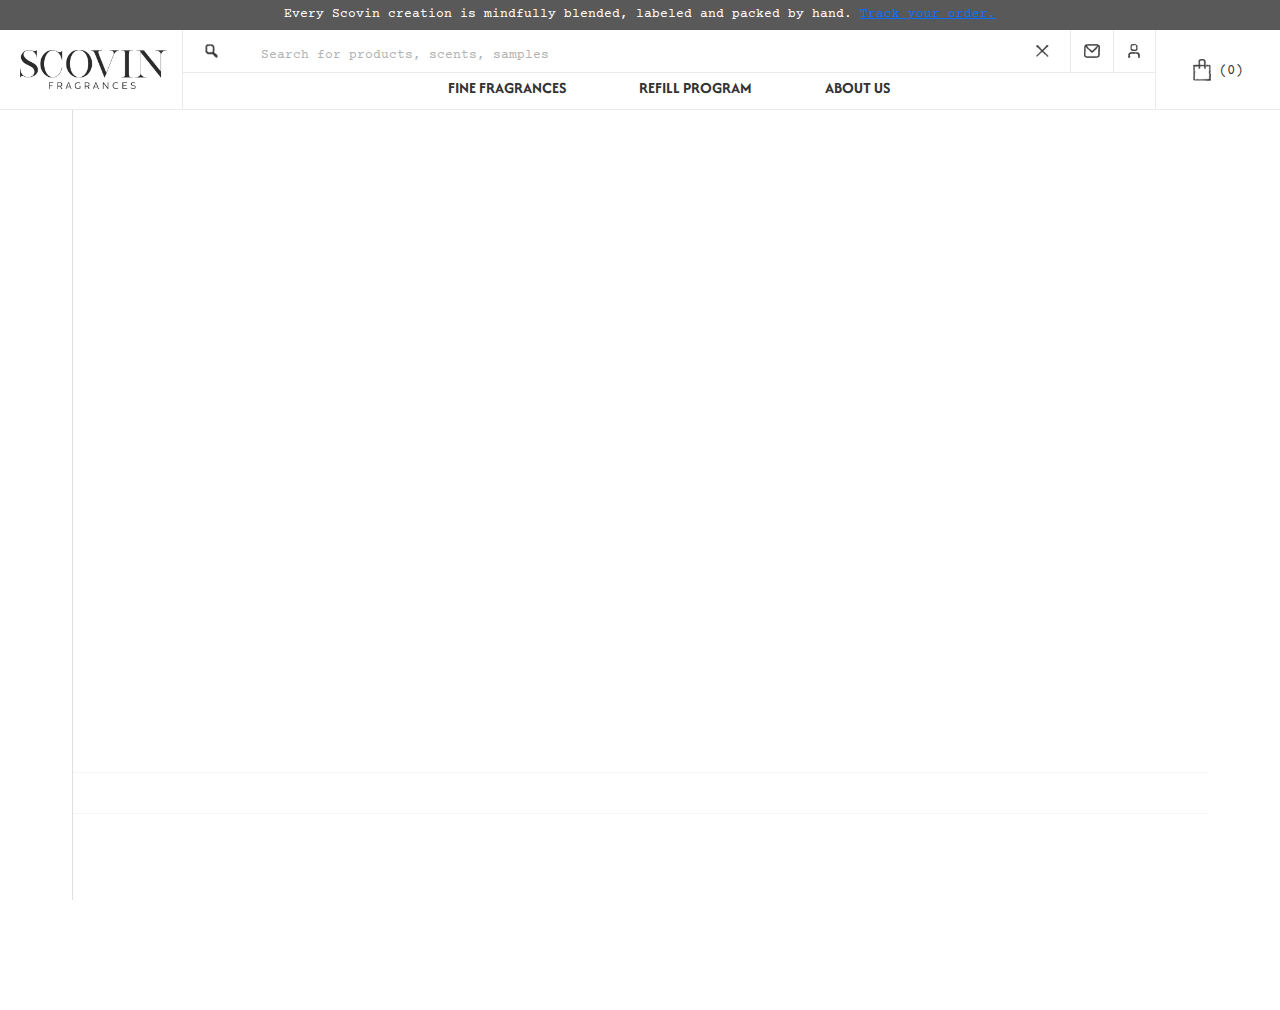
==== index.html @ 6046896e "update css" ====
<!DOCTYPE html>
<html lang="en">

<head>
    <meta charset="UTF-8">
    <meta name="viewport" content="width=device-width, initial-scale=1.0">
    <title>SCOVIN Fragrances | Independent Local Fragrance Brand</title>

    <!-- STYLESHEETS -->
    <link rel="stylesheet" href="style.css">

    <!-- FONTS CDN -->
    <link rel="preconnect" href="https://fonts.googleapis.com">
    <link rel="preconnect" href="https://fonts.gstatic.com" crossorigin>
    <link href="https://fonts.googleapis.com/css2?family=Courier+Prime:ital,wght@0,400;0,700;1,400;1,700&display=swap"
        rel="stylesheet">

    <!-- BOOTSTRAP -->
    <link rel="stylesheet" href="https://cdn.jsdelivr.net/npm/bootstrap@5.3.3/dist/css/bootstrap.min.css"
        integrity="sha384-QWTKZyjpPEjISv5WaRU9OFeRpok6YctnYmDr5pNlyT2bRjXh0JMhjY6hW+ALEwIH" crossorigin="anonymous">

    <!-- OWL CAROUSEL -->
    <link rel="stylesheet" href="https://cdnjs.cloudflare.com/ajax/libs/owl-carousel/1.3.3/owl.carousel.min.css">
    <link rel="stylesheet" href="https://cdnjs.cloudflare.com/ajax/libs/owl-carousel/1.3.3/owl.theme.min.css">


</head>

<body>

    <!-- NOTIFICATIONS -->
    <section id="notifications">
        <div class="notif-track">
            <div class="notif-slide">
                Every Scovin creation is mindfully blended, labeled and packed by hand. <a href="#">Track your
                    order.</a></div>
        </div>
    </section>

    <!-- HEADER -->
    <header id="header">
        <div class="header-wrap">
            <div class="header-left">
                <a href="#" class="btn-menu"></a>
                <button type="button" class="nav-search-btn-mobile">
                    <i class="ico-search-dark"></i>
                </button>
                <a href="#">
                    <div class="logo">
                    </div>
                </a>
            </div>
            <div class="header-inner">
                <div class="header-actions clear">
                    <!-- SEARCH BAR -->
                    <div class="nav-search">
                        <form action="#" method="get" id="nav-search" class="">
                            <label for="q" class="hidden">Search</label>
                            <button type="button" class="nav-search-btn">
                                <i class="ico-search-dark"></i>
                            </button>
                            <input type="text" name="term" id="term" placeholder="Search for products, scents, samples"
                                class="nav-search-field">
                            <button role="button" class="search-clear-btn">
                                <i class="ico-close"></i>
                            </button>
                        </form>
                    </div>
                    <!-- NEWSLETTER -->
                    <div class="newsletter-signup">
                        <a href="#">
                            <i class="ico-envelope"></i>
                        </a>
                    </div>
                    <!-- LOGIN ICON -->
                    <div class="login-link-icon">
                        <a href="#">
                            <i class="ico-account"></i>
                        </a>
                    </div>
                </div>
                <!-- NAVBAR -->
                <nav class="nav-bar">
                    <ul class="clear">
                        <li class="toggle has-dropdown">
                            <a href="#" class="navigation-btn">
                                FINE FRAGRANCES
                            </a>
                            <div class="nav-expand-section">
                                <div class="nav-expand-column nav-images-column">
                                    <div class="nav-expand-image" style="">
                                        <a href="#">
                                            <img loading="lazy" alt="fine fragrances" height="1500" width="1500"
                                                src="https://lelabo.ips.photos/lelabo-java/images/categories/10_ONE_SIZE_IMAGE_01_7359_-1967519544.jpeg">
                                            <div class="nav-expand-image-overlay">FINE FRAGRANCES</div>
                                        </a>
                                    </div>
                                </div>
                                <div class="nav-expand-column">
                                    <div class="nav-expand-subnav">
                                        <div class="nav-subnav-heading">
                                            <a href="#" class="nav-subnav-headlink gatracking navigation-btn"
                                                data-label="Classic Collection" data-category="Navigation - Desktop"
                                                data-first-level="FINE FRAGRANCES">
                                                The Genesis Collection
                                            </a>
                                        </div>
                                        <div class="nav-subnav-row">
                                            <ul>
                                                <li class="tab-button country-toggle">
                                                    <a href="/lavande-31.html" class="gatracking navigation-btn"
                                                        data-label="LAVANDE 31" data-category="Navigation - Desktop"
                                                        data-first-level="FINE FRAGRANCES"
                                                        data-2nd-level="Classic Collection">
                                                        TWILIGHT NECTAR
                                                    </a>
                                                </li>
                                                <li class="tab-button country-toggle">
                                                    <a href="/th-matcha-26.html" class="gatracking navigation-btn"
                                                        data-label="THÉ MATCHA 26" data-category="Navigation - Desktop"
                                                        data-first-level="FINE FRAGRANCES"
                                                        data-2nd-level="Classic Collection">
                                                        NOCTURNE
                                                    </a>
                                                </li>
                                                <li class="tab-button country-toggle">
                                                    <a href="/santal-33.html" class="gatracking navigation-btn"
                                                        data-label="SANTAL 33" data-category="Navigation - Desktop"
                                                        data-first-level="FINE FRAGRANCES"
                                                        data-2nd-level="Classic Collection">
                                                        AQUA LUME
                                                    </a>
                                                </li>
                                                <li class="tab-button country-toggle">
                                                    <a href="/another-13.html" class="gatracking navigation-btn"
                                                        data-label="ANOTHER 13" data-category="Navigation - Desktop"
                                                        data-first-level="FINE FRAGRANCES"
                                                        data-2nd-level="Classic Collection">
                                                        SUPERNOVA
                                                    </a>
                                                </li>
                                                <li class="tab-button country-toggle">
                                                    <a href="/th-noir-29.html" class="gatracking navigation-btn"
                                                        data-label="THÉ NOIR 29" data-category="Navigation - Desktop"
                                                        data-first-level="FINE FRAGRANCES"
                                                        data-2nd-level="Classic Collection">
                                                        ADAM VALENTINE
                                                    </a>
                                                </li>
                                                <li class="tab-button country-toggle">
                                                    <a href="/rose-31.html" class="gatracking navigation-btn"
                                                        data-label="ROSE 31" data-category="Navigation - Desktop"
                                                        data-first-level="FINE FRAGRANCES"
                                                        data-2nd-level="Classic Collection">
                                                        ROSE 31
                                                    </a>
                                                </li>

                                            </ul>
                                        </div>
                                    </div>
                                </div>
                                <div class="nav-expand-column">
                                    <div class="nav-expand-subnav">
                                        <div class="nav-subnav-heading">
                                            <a href="#" class="nav-subnav-headlink gatracking navigation-btn"
                                                data-label="Classic Collection" data-category="Navigation - Desktop"
                                                data-first-level="FINE FRAGRANCES">
                                                By Moments
                                            </a>
                                        </div>
                                        <div class="nav-subnav-row">
                                            <ul>
                                                <li class="tab-button country-toggle">
                                                    <a href="/lavande-31.html" class="gatracking navigation-btn"
                                                        data-label="LAVANDE 31" data-category="Navigation - Desktop"
                                                        data-first-level="FINE FRAGRANCES"
                                                        data-2nd-level="Classic Collection">
                                                        EVERYDAY
                                                    </a>
                                                </li>
                                                <li class="tab-button country-toggle">
                                                    <a href="/th-matcha-26.html" class="gatracking navigation-btn"
                                                        data-label="THÉ MATCHA 26" data-category="Navigation - Desktop"
                                                        data-first-level="FINE FRAGRANCES"
                                                        data-2nd-level="Classic Collection">
                                                        ROMANCE
                                                    </a>
                                                </li>
                                                <li class="tab-button country-toggle">
                                                    <a href="/santal-33.html" class="gatracking navigation-btn"
                                                        data-label="SANTAL 33" data-category="Navigation - Desktop"
                                                        data-first-level="FINE FRAGRANCES"
                                                        data-2nd-level="Classic Collection">
                                                        MILESTONES
                                                    </a>
                                                </li>
                                                <li class="tab-button country-toggle">
                                                    <a href="/another-13.html" class="gatracking navigation-btn"
                                                        data-label="ANOTHER 13" data-category="Navigation - Desktop"
                                                        data-first-level="FINE FRAGRANCES"
                                                        data-2nd-level="Classic Collection">
                                                        ADVENTURE
                                                    </a>
                                                </li>
                                                <li class="tab-button country-toggle">
                                                    <a href="/th-noir-29.html" class="gatracking navigation-btn"
                                                        data-label="THÉ NOIR 29" data-category="Navigation - Desktop"
                                                        data-first-level="FINE FRAGRANCES"
                                                        data-2nd-level="Classic Collection">
                                                        EVENING
                                                    </a>
                                                </li>
                                            </ul>
                                            <ul>
                                                <li class="tab-button country-toggle">
                                                    <a href="/rose-31.html" class="gatracking navigation-btn"
                                                        data-label="ROSE 31" data-category="Navigation - Desktop"
                                                        data-first-level="FINE FRAGRANCES"
                                                        data-2nd-level="Classic Collection">
                                                        SEASONS
                                                    </a>
                                                </li>
                                                <li class="tab-button country-toggle">
                                                    <a href="/bergamote-22.html" class="gatracking navigation-btn"
                                                        data-label="BERGAMOTE 22" data-category="Navigation - Desktop"
                                                        data-first-level="FINE FRAGRANCES"
                                                        data-2nd-level="Classic Collection">
                                                        CARE
                                                    </a>
                                                </li>
                                                <li class="tab-button country-toggle">
                                                    <a href="/baie-19.html" class="gatracking navigation-btn"
                                                        data-label="BAIE 19" data-category="Navigation - Desktop"
                                                        data-first-level="FINE FRAGRANCES"
                                                        data-2nd-level="Classic Collection">
                                                        MEMORIES
                                                    </a>
                                                </li>
                                                <li class="tab-button country-toggle">
                                                    <a href="/lys-41.html" class="gatracking navigation-btn"
                                                        data-label="LYS 41" data-category="Navigation - Desktop"
                                                        data-first-level="FINE FRAGRANCES"
                                                        data-2nd-level="Classic Collection">
                                                        DOMINANT
                                                    </a>
                                                </li>
                                                <li class="tab-button country-toggle">
                                                    <a href="/lys-41.html" class="gatracking navigation-btn"
                                                        data-label="ACTIVE" data-category="Navigation - Desktop"
                                                        data-first-level="FINE FRAGRANCES" data-2nd-level="By Moments">
                                                        ACTIVE
                                                    </a>
                                                </li>
                                            </ul>
                                        </div>
                                    </div>
                                </div>
                            </div>
                        </li>
                        <li class="toggle has-dropdown">
                            <a href="#" class="navigation-btn">
                                REFILL PROGRAM
                            </a>
                        </li>
                        <li class="toggle has-dropdown">
                            <a href="#" class="navigation-btn">
                                ABOUT US
                            </a>
                        </li>
                    </ul>
                </nav>
            </div>
            <div class="header-right">
                <!-- SHOPPING BAG -->
                <a href="#" class="shopping-bag">
                    <span class="shopping-bag-inner">
                        <i class="ico-bag"></i>
                        <span class="shopping-bag-count">(0)</span>
                    </span>
                </a>
            </div>

        </div>

    </header>

    <!-- MAIN BODY -->
    <main>

        <!-- CAROUSEL SLIDER -->
        <div class="carousel-wrapper">
            <div class="carousel-container">
                <div class="carousel-inner-wrapper">
                    <div id="background-media-container">
                        <video id="background-video" autoplay muted loop></video>
                        <img id="background-image" alt="Background Image" style="display: none;">
                    </div>
                    <div id="owl-demo" class="owl-carousel owl-theme">
                        <!-- Empty Panels -->
                        <div class="item menu-panel" data-type="video" data-file="./images/slider/bg1.mp4">
                            <div class="panel-content">
                                <h2 class="panel-heading">FINE FRAGRANCES</h2>
                                <p class="panel-description">prepared in our labs, discovered on your skin, where you are...
                                </p>
                                <div class="actions">
                                    <a href="#" class="panel-cta">View more</a>
                                </div>
                            </div>
                        </div>
                        <div class="item menu-panel" data-type="image" data-file="./images/slider/bg2.jpg">
                            <div class="panel-content">
                                <h2 class="panel-heading">Panel 2</h2>
                                <p class="panel-description">Introducing our new creation...</p>
                                <div class="actions">
                                    <a href="#" class="panel-cta">View more</a>
                                </div>
                            </div>
                        </div>
                        <div class="item menu-panel" data-type="video" data-file="./images/slider/bg4.mp4">
                            <div class="panel-content">
                                <h2 class="panel-heading">Panel 3</h2>
                                <p class="panel-description">modern textures with a retro feel</p>
                                <div class="actions">
                                    <a href="#" class="panel-cta">View more</a>
                                </div>
                            </div>
                        </div>
                        <div class="item menu-panel" data-type="image" data-file="./images/slider/bg3.jpg">
                            <div class="panel-content">
                                <h2 class="panel-heading">Panel 4</h2>
                                <p class="panel-description">gifts for everyone...</p>
                                <div class="actions">
                                    <a href="#" class="panel-cta">View more</a>
                                </div>
                            </div>
                        </div>
    
                    </div>
                </div>
                
            </div>
        </div>

        <script src="https://code.jquery.com/jquery-3.6.0.min.js"></script>
        <script src="https://cdnjs.cloudflare.com/ajax/libs/owl-carousel/1.3.3/owl.carousel.min.js"></script>

        </div>


    </main>






    <!-- SCRIPTS -->
    <script src="script.js"></script>

</body>

</html>
---- style.css ----
/* ------------------------------------------------------------ *\
	FONTS
\* ------------------------------------------------------------ */
@import url('https://fonts.googleapis.com/css2?family=Bebas+Neue&family=Roboto:ital,wght@0,100;0,300;0,400;0,500;0,700;0,900;1,100;1,300;1,400;1,500;1,700;1,900&display=swap');

/* Regular */
@font-face {
    font-family: 'AfacadFlux';
    src: url('./fonts/AfacadFlux-Regular.ttf') format('truetype');
    font-weight: 400;
    /* Normal weight */
    font-style: normal;
}

/* Light */
@font-face {
    font-family: 'AfacadFlux';
    src: url('./fonts/AfacadFlux-Light.ttf') format('truetype');
    font-weight: 300;
    /* Light weight */
    font-style: normal;
}

/* Extra Light */
@font-face {
    font-family: 'AfacadFlux';
    src: url('./fonts/AfacadFlux-ExtraLight.ttf') format('truetype');
    font-weight: 200;
    /* Extra Light weight */
    font-style: normal;
}

/* Thin */
@font-face {
    font-family: 'AfacadFlux';
    src: url('./fonts/AfacadFlux-Thin.ttf') format('truetype');
    font-weight: 100;
    /* Thin weight */
    font-style: normal;
}

/* Medium */
@font-face {
    font-family: 'AfacadFlux';
    src: url('./fonts/AfacadFlux-Medium.ttf') format('truetype');
    font-weight: 500;
    /* Medium weight */
    font-style: normal;
}

/* SemiBold */
@font-face {
    font-family: 'AfacadFlux';
    src: url('./fonts/AfacadFlux-SemiBold.ttf') format('truetype');
    font-weight: 600;
    /* SemiBold weight */
    font-style: normal;
}

/* Bold */
@font-face {
    font-family: 'AfacadFlux';
    src: url('./fonts/AfacadFlux-Bold.ttf') format('truetype');
    font-weight: 700;
    /* Bold weight */
    font-style: normal;
}

/* ExtraBold */
@font-face {
    font-family: 'AfacadFlux';
    src: url('./fonts/AfacadFlux-ExtraBold.ttf') format('truetype');
    font-weight: 800;
    /* Extra Bold weight */
    font-style: normal;
}

/* Black */
@font-face {
    font-family: 'AfacadFlux';
    src: url('./fonts/AfacadFlux-Black.ttf') format('truetype');
    font-weight: 900;
    /* Black weight */
    font-style: normal;
}




/* ------------------------------------------------------------ *\
	GLOBAL CSS
\* ------------------------------------------------------------ */
* {
    padding: 0;
    margin: 0;
    outline: 0;
    box-sizing: border-box;
}

a {
    color: #FFF;
}

body {
    margin: 0;
    font-size: 12px;
    position: relative;
}

body,
html {
    margin: 0;
    padding: 0;
    width: 100%;
    height: 100%;
    overflow: hidden;
}

.hidden {
    display: none !important;
}

.visible {
    opacity: 1;
}

.display-flex {
    display: flex !important;
}





/* ------------------------------------------------------------ *\
	NOTIFICATIONS
\* ------------------------------------------------------------ */
#notifications {
    font-family: 'Courier Prime';
    font-size: 13px;
    color: #FFF;
    background-color: #595959;
    opacity: 1;
    height: 30px;
    width: 100%;
    display: flex;
    justify-content: center;
    align-items: center;
}





/* ------------------------------------------------------------ *\
	HEADER
\* ------------------------------------------------------------ */
#header {
    border-bottom: 1px solid #ebebeb;
    height: 80px;
    position: relative;
}

.header-inner,
.nav-search {
    position: relative;
    float: left;
}

.header-right {
    position: relative;
    float: right;
}

.header-left {
    position: relative;
}

.header-inner {
    width: calc(100% - 307px);
    height: 80px;
    border-left: 1px solid #ebebeb;
}

.header-actions {
    display: inline-flex;
    height: auto;
    width: 100%;
    border-bottom: 1px solid #ebebeb;
}

.header-actions .newsletter-signup a,
.header-actions .login-link-icon a {
    display: flex;
    justify-content: center;
    align-items: center;
    column-gap: 13px;
    min-width: 42px;
    height: 100%;
    padding: 0 13px;
    border-left: 1px solid #ebebeb;
}

#header .shopping-bag {
    float: right;
    display: flex;
    justify-content: center;
    align-items: center;
    width: 125px;
    height: 80px;
    border-left: 1px solid #ebebeb;
}





/* ------------------------------------------------------------ *\
	LOGO
\* ------------------------------------------------------------ */
.logo {
    background: url("./images/scovin-logo-black.png") 0 0 / contain no-repeat;
    float: left;
    width: 147px;
    height: 43px;
    margin: 20px 15px 0 20px;
}





/* ------------------------------------------------------------ *\
	NAVBAR @ HEADER
\* ------------------------------------------------------------ */
.nav-search {
    position: relative;
    flex: 1 1 auto;
    height: 42px;
}

.nav-search .nav-search-btn {
    position: absolute;
    background: transparent;
    border: 0;
    left: 15px;
    top: 15px;
    width: 30px;
}

.nav-search .search-clear-btn {
    position: absolute;
    top: 5px;
    right: 0;
    height: 36px;
    border: 0;
    width: 30px;
    background: transparent;
}

.nav-search-field {
    padding: 15px 0px 0px 20px;
    border: 0;
    font-family: 'Courier Prime';
    transition: all .3s;
    font-size: 14px;
    width: 100%;
}

.nav-search-field::placeholder {
    color: #B2B2B2;
    font-weight: 300;
    font-size: 13px;
}

.nav-search-field:focus {
    outline: none;
    border-color: initial;
}


#header .shopping-bag-inner {
    display: flex;
    align-items: flex-end;
}

#header .shopping-bag-count {
    line-height: 1;
    padding-bottom: 3px;
}

#header .shopping-bag-count::before {
    content: '\00a0';
}

.shopping-bag {
    text-decoration: none;
    font-family: 'Courier Prime';
    font-size: 14px;
    color: #333;
}




/* ------------------------------------------------------------ *\
	ICONS @ HEADER
\* ------------------------------------------------------------ */
.ico-search-dark {
    background: url("./images/ico-search-dark.png") no-repeat center / contain;
    width: 13px;
    height: 14px;
    display: inline-block;
    vertical-align: middle;
    font-size: 0;
    border: 0;
}

.ico-close {
    background: url("./images/ico-close.png") no-repeat 0 0;
    width: 13px;
    height: 12px;
    display: inline-block;
    vertical-align: middle;
    font-size: 0;
    border: 0;
}

.ico-envelope {
    background: url("./images/ico-envelope.png") no-repeat 0 0;
    width: 16px;
    height: 14px;
    display: inline-block;
    vertical-align: middle;
    font-size: 0;
}

.ico-account {
    background: url("./images/ico-account.png") no-repeat 0 0;
    width: 14px;
    height: 14px;
    display: inline-block;
    vertical-align: middle;
    font-size: 0;
}

.ico-bag {
    background: url("./images/ico-bag.png") no-repeat 0 0;
    width: 18px;
    height: 22px;
    display: inline-block;
    vertical-align: middle;
    font-size: 0;
}







/* ------------------------------------------------------------ *\
	NAV-BAR
\* ------------------------------------------------------------ */

.nav-bar {
    display: flex;
    justify-content: center;
    /* align-items: center; */
    height: 37px;
    font-weight: bold;
}

.nav-bar a {
    text-decoration: unset;
    color: #333;
}

.nav-bar ul {
    padding-left: 0;
    margin-bottom: 0;
    padding-top: 2.5px;
}

.nav-bar ul li {
    font-family: 'AfacadFlux';
    font-weight: 700;
    font-size: 16px;
    display: inline;
    margin: 0 35px;
}

.nav-bar>ul>li:hover>a,
.nav-bar a:hover {
    border-bottom-color: #333;
    text-decoration: none;
    padding-bottom: 1px;
    border-bottom: 2.5px solid #333;
}

.nav-search-btn-mobile {
    display: none;
}

.nav-bar .nav-expand-section {
    display: flex;
    background: #FFF;
    position: absolute;
    width: 100%;
    opacity: 0;
    visibility: hidden;
    transition: all .1s;
    top: 80px;
    left: -183px;
    flex-direction: row;
    justify-content: flex-start;
    z-index: 9999;
}

.nav-bar .nav-expand-column:not(.nav-images-column):not(:last-of-type) {
    border-right: 1px solid #EBEBEB;
}

.nav-bar .nav-images-column {
    margin-right: -30px;
}

.nav-bar .nav-expand-column {
    display: flex;
    flex: 0 1 auto;
    padding: 15px 25px;
}

.nav-bar .nav-expand-column>* {
    padding: 15px 25px;
}

.nav-bar .nav-subnav-row {
    display: flex;
    margin: 0 -25px;
}

.nav-bar .nav-subnav-row ul {
    padding: 0 25px;
}


.nav-bar ul ul li {
    margin-bottom: 8px;
}


.nav-bar ul ul:before {
    position: absolute;
    bottom: 100%;
    left: 0;
    right: 0;
    height: 34px;
    content: '';
}

.nav-bar .nav-expand-image img {
    display: block;
    max-width: 250px;
    max-height: 250px;
    margin: 0 auto;
}

.nav-bar .nav-expand-image-overlay {
    color: #fff;
    position: absolute;
    bottom: 0;
    left: 50%;
    transform: translateX(-50%);
    text-align: center;
    width: 100%;
    padding: 20px;
}

.nav-bar .nav-expand-image a {
    position: relative;
    border-bottom: none;
}

.nav-bar .nav-subnav-heading {
    color: #595959;
    font-family: Helvetica, sans-serif;
    font-size: 14px;
    margin-bottom: 1em;
}

.nav-subnav-row ul li {
    display: list-item;
    list-style: none outside none;
    flex: 0 1 auto;
    margin-left: 0;
    margin-right: 0;
}

.nav-subnav-heading>a {
    font-family: 'Segoe UI', Tahoma, Geneva, Verdana, sans-serif;
    font-weight: 400;
}

.nav-bar:not(.search-open)>ul>li:hover .nav-expand-section {
    opacity: 1;
    visibility: visible;
}


/* ------------------------------------------------------------ *\
	CAROUSEL
\* ------------------------------------------------------------ */



.item .panel-heading {
    font-family: 'AfacadFlux';
    font-size: 26px;
    font-weight: 700;
    color: #FFF;
    margin-bottom: 0;
    text-transform: uppercase;
    text-align: left;
}

.item .panel-heading {
    padding: 3px 6px 6px;
    border-top: 1px solid rgba(38, 38, 38, .15);
    border-bottom: 1px solid rgba(38, 38, 38, .15);
    transition: opacity .15s;
}

.item p {
    font-family: 'Courier Prime';
    font-size: 13px;
    font-weight: 400;
    text-align: left;
    margin-top: 0;

}

.item p {
    max-width: 212px;
    padding: 3px 6px;
    margin-bottom: 8px;
    transition: opacity .15s;
}


#owl-demo .actions {
    font-family: 'Segoe UI', Tahoma, Geneva, Verdana, sans-serif;
    font-size: 11px;
    font-weight: 400;
    text-align: left;
    padding: 3px 6px;
    opacity: 0;
    transition: all .3s;
    text-decoration: underline;
    transition: all 0.4s ease;
}

#owl-demo .actions a {
    font-size: 14px;
    font-weight: 400;
}

#owl-demo .wrapper {
    display: flex !important;
}



.carousel-container {
    position: relative;
    width: 100%;
    height: 100vh;
    overflow: hidden;
}

.carousel-inner-wrapper {
    width: 1136px;
    margin: auto;
}

#background-media-container {
    position: absolute;
    top: 0;
    left: 0;
    width: 100%;
    height: 100%;
    z-index: 0;
}

#background-video,
#background-image {
    position: absolute;
    top: 0;
    left: 0;
    width: 100%;
    height: 100%;
    object-fit: cover;
    transition: opacity 0.3s ease-in-out;
    /* Cross-fade effect */
    opacity: 1;
}

.background-overlay {
    position: absolute;
    top: 0;
    left: 0;
    width: 100%;
    height: 100%;
    background: white;
    opacity: 0;
    pointer-events: none;
    transition: opacity 0.3s ease;
    z-index: 1;
}

.owl-carousel .item {
    height: 100vh;
    display: flex;
    align-items: center;
    justify-content: center;
    font-size: 2rem;
    font-weight: bold;
    color: #fff;
    cursor: pointer;
    z-index: 2;
    border-left: 1px solid #26262626;
}

.menu-panel {
    position: relative;
    overflow: hidden;
    cursor: pointer;
}

/* Panel content container */
.panel-content {
    position: absolute;
    top: 73.5%;
    left: 0;
    width: 100%;
    text-align: center;
    transition: all 0.4s ease;
    opacity: 0.3;
    z-index: 1;
    padding: 10px;
    padding: 0 0 25px;
    /* transition: opacity .3s; */
}

/* Hover effect to move the text up */
.menu-panel:hover .panel-content {
    top: 68.5%;
    opacity: 1 !important;
}

/* Content styles */
.panel-heading {
    font-size: 1.5rem;
    margin: 0;
    color: white;
}

.panel-description {
    font-size: 1rem;
    margin: 5px 0;
    color: white;
    text-align: center;
    display: -webkit-box;
    -webkit-box-orient: vertical;
    overflow: hidden;
    -webkit-line-clamp: 3;
    /* Limit to 3 lines */
    line-height: 1.5;
    /* Adjust line height for proper spacing */
    max-height: calc(1.5em * 3);
    /* Ensure the height matches 3 lines of text */
}

.panel-cta {
    font-size: 1rem;
    text-decoration: underline;
    color: white;
    cursor: pointer;
}

.menu-panel.focused {
    transform: scale(1.1); /* Add zoom effect */
    opacity: 1; /* Make it more prominent */
    transition: transform 0.3s ease, opacity 0.3s ease;
}

/* Dim unfocused panels */
.owl-item:not(.center) .menu-panel {
    opacity: 0.6;
}

/* Adjust carousel spacing */
.owl-carousel .owl-item {
    text-align: center;
    margin: 5px;
}

.menu-panel {
    cursor: pointer;
}





/* ------------------------------------------------------------ *\
	MEDIA QUERIES
\* ------------------------------------------------------------ */
@media (min-width: 1023px) {
    .nav-search .nav-search-btn {
        right: auto;
        left: 5px;
        top: 0;
        height: 41px;
    }

    .nav-search .search-clear-btn {
        left: auto;
        right: 0;
        top: 0;
        height: 41px;
    }

    .nav-search-field {
        padding-left: 40px;
    }

}

@media (min-width: 1024px) {
    .header .nav-bar {
        display: flex;
        justify-content: center;
        align-items: center;
        position: static;
        top: initial;
        left: initial;
        margin-left: 0;
        width: calc(100% - 125px);
        height: 37px;
        transform: none;
    }

    .nav-bar ul ul {
        margin-top: 0px;
        margin-bottom: 0;
    }

    .nav-bar ul ul:before {
        height: 1px;
    }



}


@media (min-width: 1200px) {
    .nav-search {
        padding-left: 38px;
    }

    .nav-search .nav-search-btn {
        left: 13px;
    }

    .nav-search .search-clear-btn {
        right: 13px;
    }
}

@media (max-width: 1080px) {
    .nav-bar a {
        font-size: 13px;
    }
}



@media (max-width: 1024px) {
    .carousel-inner-wrapper {
        width: 100%;
    }

    .item .panel-heading,
    .item .panel-description,
    #owl-demo .actions {
        padding: 6px 18px 6px;
    }

    .panel-content {
        top: 70%;
    }

    .menu-panel:hover .panel-content {
        top: 63.5%;
        opacity: 1 !important;
    }
}


@media (max-width: 1023px) {

    .btn-menu {
        display: block;
        width: 81px;
        height: 79px;
        border-right: 1px solid #e5e5e5;
        background: url("./images/btn-menu.png") no-repeat center center;
        background-size: 21px 18px;
    }

    .nav-bar,
    .nav-search,
    .newsletter-signup {
        display: none;
    }

    .header-wrap {
        display: inline-flex;
    }

    .header-actions {
        justify-content: center;
    }

    .header-actions .login-link-icon a {
        display: flex;
        column-gap: 13px;
        min-width: 42px;
        height: 79px;
        padding: 0 13px;
        border-left: unset;
    }

    .header-left {
        display: inline-flex;
    }

    .header-inner,
    .header-right {
        float: unset;
    }

    .header-inner {
        width: 70px;
        height: 80px;
        border-left: 1px solid #ebebeb;
    }

    .logo {
        background-position: center;
    }


}

@media (max-width: 767px) {

    #notifications {
        font-size: 11px;
        height: 40px;
        text-align: center;
        padding: 0 15px;
    }

    .header-actions .login-link-icon a,
    .btn-menu,
    #header,
    .header-inner,
    #header .shopping-bag {
        height: 50px;
    }

    .header-actions {
        border-bottom: unset;
    }

    .logo {
        background-size: 120px;
        height: 50px;
        margin: 0 auto;
        margin-right: 10px;
    }

    .header-inner {
        display: none;
    }

    #header .shopping-bag {
        justify-content: end;
        align-items: center;
        width: 50px;
        border-left: unset;
    }

    #header .btn-menu {
        width: 50px;
        border-right: unset;
    }

    .nav-search-btn-mobile {
        display: block;
        border: 0;
        background: transparent !important;
    }

    .nav-search-btn-mobile .ico-search-dark {
        width: 15px;
        height: 15px;
    }




}


@media (max-width: 479px) {

    .item .actions {
        display: none;;
    }

    .panel-content, .panel-description {
        opacity: 1;
    }

    .menu-panel:hover .panel-content {
        top: 70%;
    }
}

@media (max-width: 430px) {

    #notifications {
        font-size: 10px;
    }

    .logo {
        margin-left: 8px;
        margin-right: unset;
    }
}
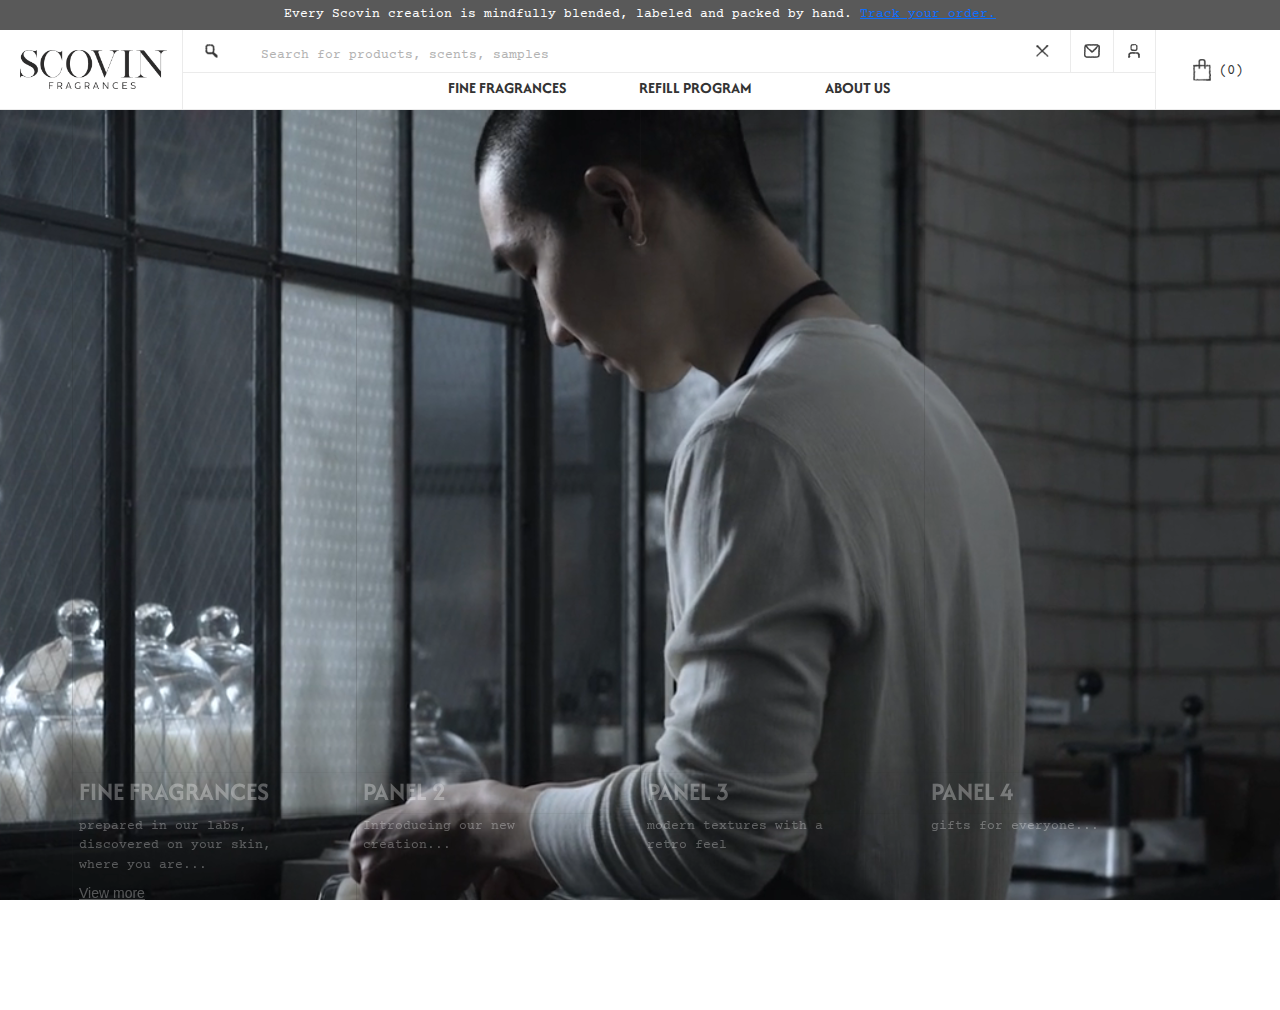
==== commit 35a68a7a: "update" ====
--- a/index.html
+++ b/index.html
@@ -20,8 +20,11 @@
         integrity="sha384-QWTKZyjpPEjISv5WaRU9OFeRpok6YctnYmDr5pNlyT2bRjXh0JMhjY6hW+ALEwIH" crossorigin="anonymous">
 
     <!-- OWL CAROUSEL -->
-    <link rel="stylesheet" href="https://cdnjs.cloudflare.com/ajax/libs/owl-carousel/1.3.3/owl.carousel.min.css">
-    <link rel="stylesheet" href="https://cdnjs.cloudflare.com/ajax/libs/owl-carousel/1.3.3/owl.theme.min.css">
+    <link rel="stylesheet" href="https://cdnjs.cloudflare.com/ajax/libs/OwlCarousel2/2.3.4/owl.carousel.min.js">
+    <link rel="stylesheet" href="https://cdnjs.cloudflare.com/ajax/libs/OwlCarousel2/2.3.4/assets/owl.carousel.min.css">
+    <link rel="stylesheet"
+        href="https://cdnjs.cloudflare.com/ajax/libs/OwlCarousel2/2.3.4/assets/owl.theme.default.min.css">
+
 
 
 </head>
@@ -288,62 +291,94 @@
     <!-- MAIN BODY -->
     <main>
 
-        <!-- CAROUSEL SLIDER -->
-        <div class="carousel-wrapper">
+        <!-- CAROUSEL DESTKOP SLIDER -->
+        <div id="carousel-desktop">
             <div class="carousel-container">
-                <div class="carousel-inner-wrapper">
-                    <div id="background-media-container">
-                        <video id="background-video" autoplay muted loop></video>
-                        <img id="background-image" alt="Background Image" style="display: none;">
-                    </div>
-                    <div id="owl-demo" class="owl-carousel owl-theme">
-                        <!-- Empty Panels -->
-                        <div class="item menu-panel" data-type="video" data-file="./images/slider/bg1.mp4">
-                            <div class="panel-content">
-                                <h2 class="panel-heading">FINE FRAGRANCES</h2>
-                                <p class="panel-description">prepared in our labs, discovered on your skin, where you are...
-                                </p>
-                                <div class="actions">
-                                    <a href="#" class="panel-cta">View more</a>
-                                </div>
-                            </div>
+                <div class="carousel-wrapper">
+                    <div class="carousel-inner-wrapper">
+                        <div id="background-media-container">
+                            <video id="background-video" autoplay muted loop></video>
+                            <img id="background-image" alt="Background Image" style="display: none;">
                         </div>
-                        <div class="item menu-panel" data-type="image" data-file="./images/slider/bg2.jpg">
-                            <div class="panel-content">
-                                <h2 class="panel-heading">Panel 2</h2>
-                                <p class="panel-description">Introducing our new creation...</p>
-                                <div class="actions">
-                                    <a href="#" class="panel-cta">View more</a>
-                                </div>
-                            </div>
+                        <div id="owl-demo" class="owl-carousel owl-theme">
+                            <!-- Empty Panels -->
+                            <div class="item menu-panel" data-type="video" data-file="./images/slider/bg1.mp4">
+                                <div class="panel-content">
+                                    <h2 class="panel-heading">FINE FRAGRANCES</h2>
+                                    <p class="panel-description">prepared in our labs, discovered on your skin, where
+                                        you
+                                        are...
+                                    </p>
+                                    <div class="actions">
+                                        <a href="#" class="panel-cta">View more</a>
+                                    </div>
+                                </div>
+                            </div>
+                            <div class="item menu-panel" data-type="image" data-file="./images/slider/bg2.jpg">
+                                <div class="panel-content">
+                                    <h2 class="panel-heading">Panel 2</h2>
+                                    <p class="panel-description">Introducing our new creation...</p>
+                                    <div class="actions">
+                                        <a href="#" class="panel-cta">View more</a>
+                                    </div>
+                                </div>
+                            </div>
+                            <div class="item menu-panel" data-type="video" data-file="./images/slider/bg4.mp4">
+                                <div class="panel-content">
+                                    <h2 class="panel-heading">Panel 3</h2>
+                                    <p class="panel-description">modern textures with a retro feel</p>
+                                    <div class="actions">
+                                        <a href="#" class="panel-cta">View more</a>
+                                    </div>
+                                </div>
+                            </div>
+                            <div class="item menu-panel" data-type="image" data-file="./images/slider/bg3.jpg">
+                                <div class="panel-content">
+                                    <h2 class="panel-heading">Panel 4</h2>
+                                    <p class="panel-description">gifts for everyone...</p>
+                                    <div class="actions">
+                                        <a href="#" class="panel-cta">View more</a>
+                                    </div>
+                                </div>
+                            </div>
+
                         </div>
-                        <div class="item menu-panel" data-type="video" data-file="./images/slider/bg4.mp4">
-                            <div class="panel-content">
-                                <h2 class="panel-heading">Panel 3</h2>
-                                <p class="panel-description">modern textures with a retro feel</p>
-                                <div class="actions">
-                                    <a href="#" class="panel-cta">View more</a>
-                                </div>
-                            </div>
-                        </div>
-                        <div class="item menu-panel" data-type="image" data-file="./images/slider/bg3.jpg">
-                            <div class="panel-content">
-                                <h2 class="panel-heading">Panel 4</h2>
-                                <p class="panel-description">gifts for everyone...</p>
-                                <div class="actions">
-                                    <a href="#" class="panel-cta">View more</a>
-                                </div>
-                            </div>
-                        </div>
-    
-                    </div>
+                    </div>
+
                 </div>
-                
             </div>
         </div>
 
-        <script src="https://code.jquery.com/jquery-3.6.0.min.js"></script>
-        <script src="https://cdnjs.cloudflare.com/ajax/libs/owl-carousel/1.3.3/owl.carousel.min.js"></script>
+
+        <!-- CAROUSEL MOBILE SLIDER -->
+        <!-- <div id="carousel-mobile">
+
+            <div id="owl-carousel-mobile" class="owl-carousel owl-theme">
+
+                <div class="item-video" data-merge="3"><a class="owl-video" href="https://vimeo.com/23924346"></a>
+                </div>
+                <div class="item-video" data-merge="1"><a class="owl-video"
+                        href="https://www.youtube.com/watch?v=JpxsRwnRwCQ"></a></div>
+                <div class="item-video" data-merge="2"><a class="owl-video"
+                        href="https://www.youtube.com/watch?v=FBu_jxT1PkA"></a></div>
+                <div class="item-video" data-merge="1"><a class="owl-video"
+                        href="https://www.youtube.com/watch?v=oy18DJwy5lI"></a></div>
+                <div class="item-video" data-merge="2"><a class="owl-video"
+                        href="https://www.youtube.com/watch?v=H3jLkJrhHKQ"></a></div>
+                <div class="item-video" data-merge="3"><a class="owl-video"
+                        href="https://www.youtube.com/watch?v=g3J4VxWIM6s"></a></div>
+                <div class="item-video" data-merge="1"><a class="owl-video"
+                        href="https://www.youtube.com/watch?v=0fhoIate4qI"></a></div>
+                <div class="item-video" data-merge="2"><a class="owl-video"
+                        href="https://www.youtube.com/watch?v=EF_kj2ojZaE"></a></div>
+
+            </div>
+
+
+        </div> -->
+
+        <script src="https://cdnjs.cloudflare.com/ajax/libs/jquery/3.7.1/jquery.min.js"></script>
+        <script src="https://cdnjs.cloudflare.com/ajax/libs/OwlCarousel2/2.3.4/owl.carousel.min.js"></script>
 
         </div>
 
--- a/style.css
+++ b/style.css
@@ -655,6 +655,10 @@
 /* Hover effect to move the text up */
 .menu-panel:hover .panel-content {
     top: 68.5%;
+    opacity: 1 !important;
+}
+
+.menu-panel:hover .panel-heading {
     opacity: 1 !important;
 }
 
@@ -689,24 +693,11 @@
 }
 
 .menu-panel.focused {
-    transform: scale(1.1); /* Add zoom effect */
-    opacity: 1; /* Make it more prominent */
+    transform: scale(1.1);
+    /* Add zoom effect */
+    opacity: 1;
+    /* Make it more prominent */
     transition: transform 0.3s ease, opacity 0.3s ease;
-}
-
-/* Dim unfocused panels */
-.owl-item:not(.center) .menu-panel {
-    opacity: 0.6;
-}
-
-/* Adjust carousel spacing */
-.owl-carousel .owl-item {
-    text-align: center;
-    margin: 5px;
-}
-
-.menu-panel {
-    cursor: pointer;
 }
 
 
@@ -806,10 +797,20 @@
         top: 63.5%;
         opacity: 1 !important;
     }
-}
-
-
-@media (max-width: 1023px) {
+/* 
+    #carousel-desktop {
+        display: none !important;
+    }
+
+    #carousel-mobile {
+        display: block !important;
+    } */
+
+   
+}
+
+
+@media (max-width: 1024px) {
 
     .btn-menu {
         display: block;
@@ -863,6 +864,9 @@
     }
 
 
+    
+
+
 }
 
 @media (max-width: 767px) {
@@ -929,15 +933,17 @@
 @media (max-width: 479px) {
 
     .item .actions {
-        display: none;;
-    }
-
-    .panel-content, .panel-description {
+        display: none;
+        ;
+    }
+
+    .panel-content,
+    .panel-description {
         opacity: 1;
     }
 
-    .menu-panel:hover .panel-content {
-        top: 70%;
+    .menu-panel .panel-content {
+        top: 75%;
     }
 }
 
@@ -951,4 +957,7 @@
         margin-left: 8px;
         margin-right: unset;
     }
+
+
+
 }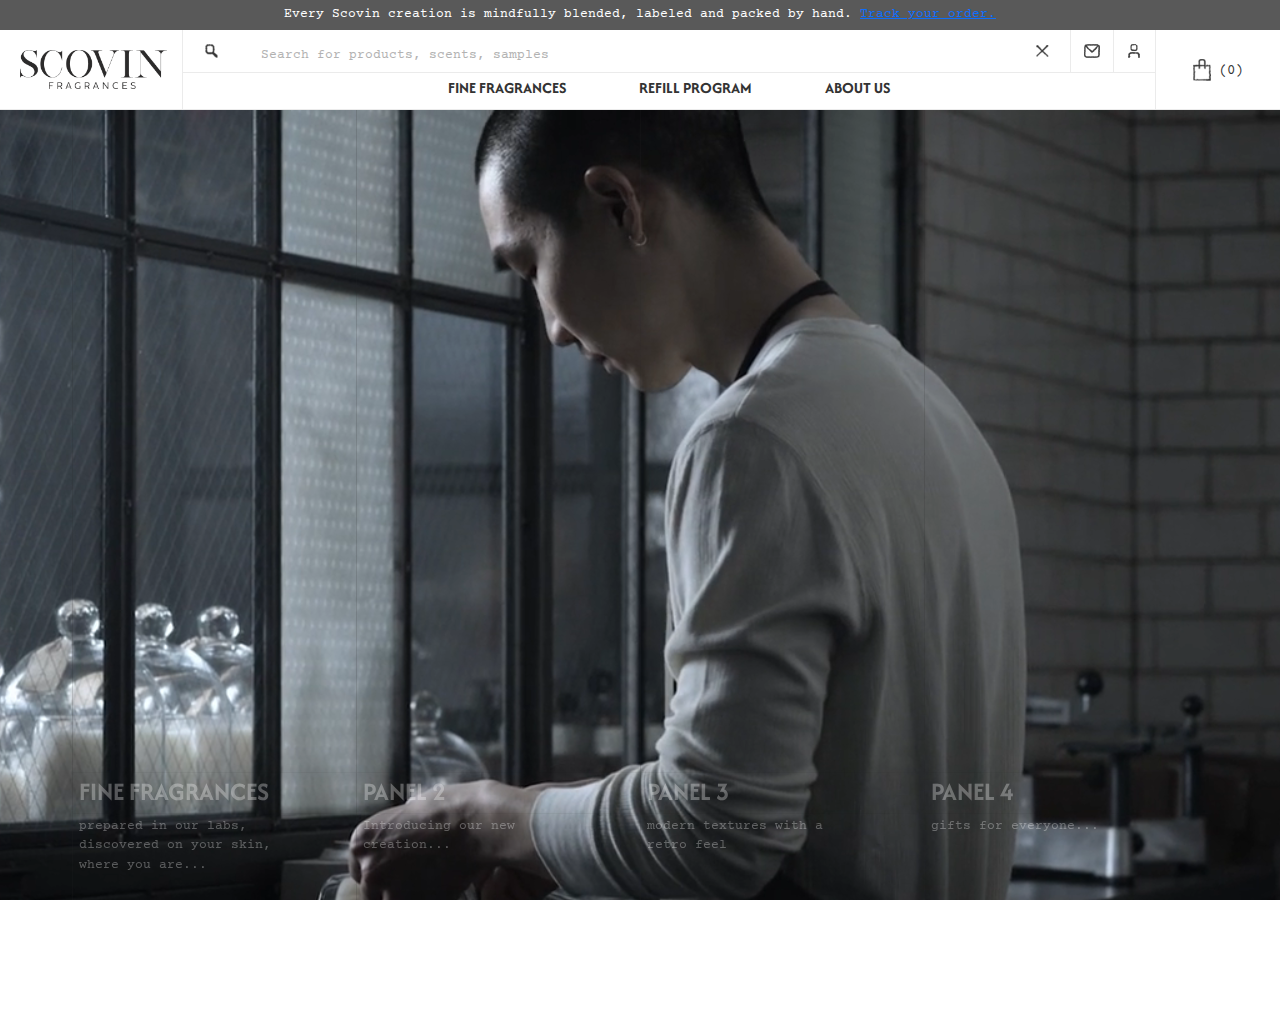
==== commit 5e83de6c: "up" ====
--- a/index.html
+++ b/index.html
@@ -20,10 +20,9 @@
         integrity="sha384-QWTKZyjpPEjISv5WaRU9OFeRpok6YctnYmDr5pNlyT2bRjXh0JMhjY6hW+ALEwIH" crossorigin="anonymous">
 
     <!-- OWL CAROUSEL -->
-    <link rel="stylesheet" href="https://cdnjs.cloudflare.com/ajax/libs/OwlCarousel2/2.3.4/owl.carousel.min.js">
-    <link rel="stylesheet" href="https://cdnjs.cloudflare.com/ajax/libs/OwlCarousel2/2.3.4/assets/owl.carousel.min.css">
-    <link rel="stylesheet"
-        href="https://cdnjs.cloudflare.com/ajax/libs/OwlCarousel2/2.3.4/assets/owl.theme.default.min.css">
+
+    <link href="https://cdn.jsdelivr.net/npm/owl.carousel@2.3.4/dist/assets/owl.carousel.min.css" rel="stylesheet">
+    <link rel="stylesheet" href="https://cdnjs.cloudflare.com/ajax/libs/OwlCarousel2/2.3.4/assets/owl.theme.default.min.css">
 
 
 
--- a/style.css
+++ b/style.css
@@ -930,20 +930,33 @@
 }
 
 
-@media (max-width: 479px) {
+@media (max-width: 480px) {
 
     .item .actions {
         display: none;
         ;
     }
 
-    .panel-content,
+    .panel-content {
+        opacity: .95;
+    }
+    
     .panel-description {
-        opacity: 1;
+        opacity: 0.8;
+    }
+
+
+    .menu-panel:hover .panel-content {
+        top: 75%;
     }
 
     .menu-panel .panel-content {
         top: 75%;
+    }
+
+    .owl-theme .owl-nav.disabled+.owl-dots {
+        position: absolute;
+        top: 0;
     }
 }
 
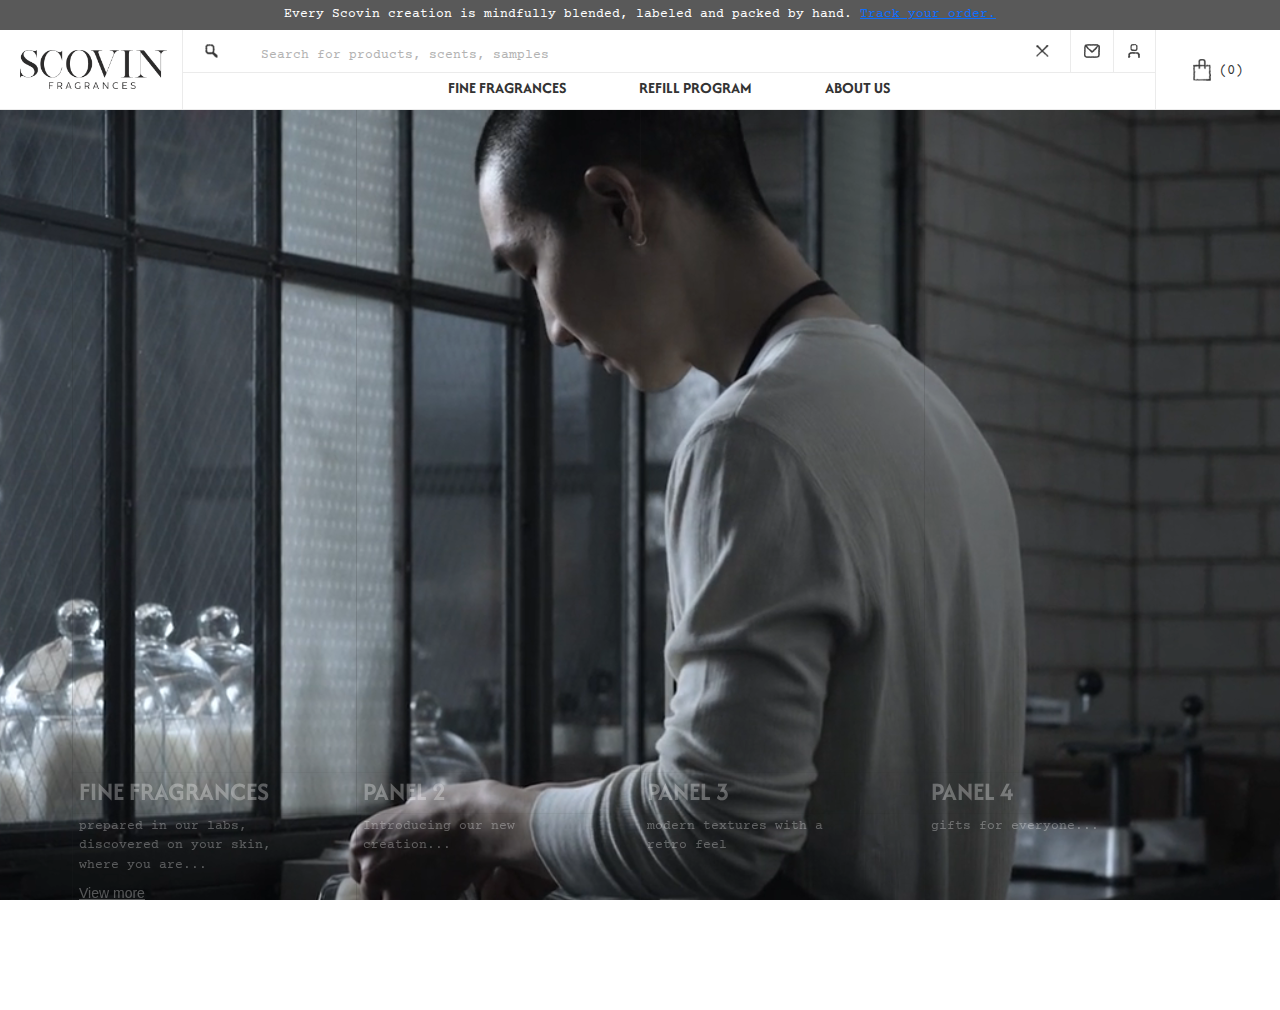
==== commit 0d4d1363: "fvx" ====
--- a/index.html
+++ b/index.html
@@ -22,7 +22,8 @@
     <!-- OWL CAROUSEL -->
 
     <link href="https://cdn.jsdelivr.net/npm/owl.carousel@2.3.4/dist/assets/owl.carousel.min.css" rel="stylesheet">
-    <link rel="stylesheet" href="https://cdnjs.cloudflare.com/ajax/libs/OwlCarousel2/2.3.4/assets/owl.theme.default.min.css">
+    <link rel="stylesheet"
+        href="https://cdnjs.cloudflare.com/ajax/libs/OwlCarousel2/2.3.4/assets/owl.theme.default.min.css">
 
 
 
@@ -304,15 +305,17 @@
                             <div class="item menu-panel" data-type="video" data-file="./images/slider/bg1.mp4">
                                 <div class="panel-content">
                                     <h2 class="panel-heading">FINE FRAGRANCES</h2>
-                                    <p class="panel-description">prepared in our labs, discovered on your skin, where
+                                    <p class="panel-description">prepared in our labs, discovered on your skin,
+                                        where
                                         you
                                         are...
                                     </p>
-                                    <div class="actions">
-                                        <a href="#" class="panel-cta">View more</a>
-                                    </div>
-                                </div>
-                            </div>
+                                                                            <div class="actions">
+                                            <a href="#" class="panel-cta">View more</a>
+                                        </div>
+                                    </div>
+                                </div>
+
                             <div class="item menu-panel" data-type="image" data-file="./images/slider/bg2.jpg">
                                 <div class="panel-content">
                                     <h2 class="panel-heading">Panel 2</h2>
--- a/style.css
+++ b/style.css
@@ -636,6 +636,8 @@
     overflow: hidden;
     cursor: pointer;
 }
+
+
 
 /* Panel content container */
 .panel-content {
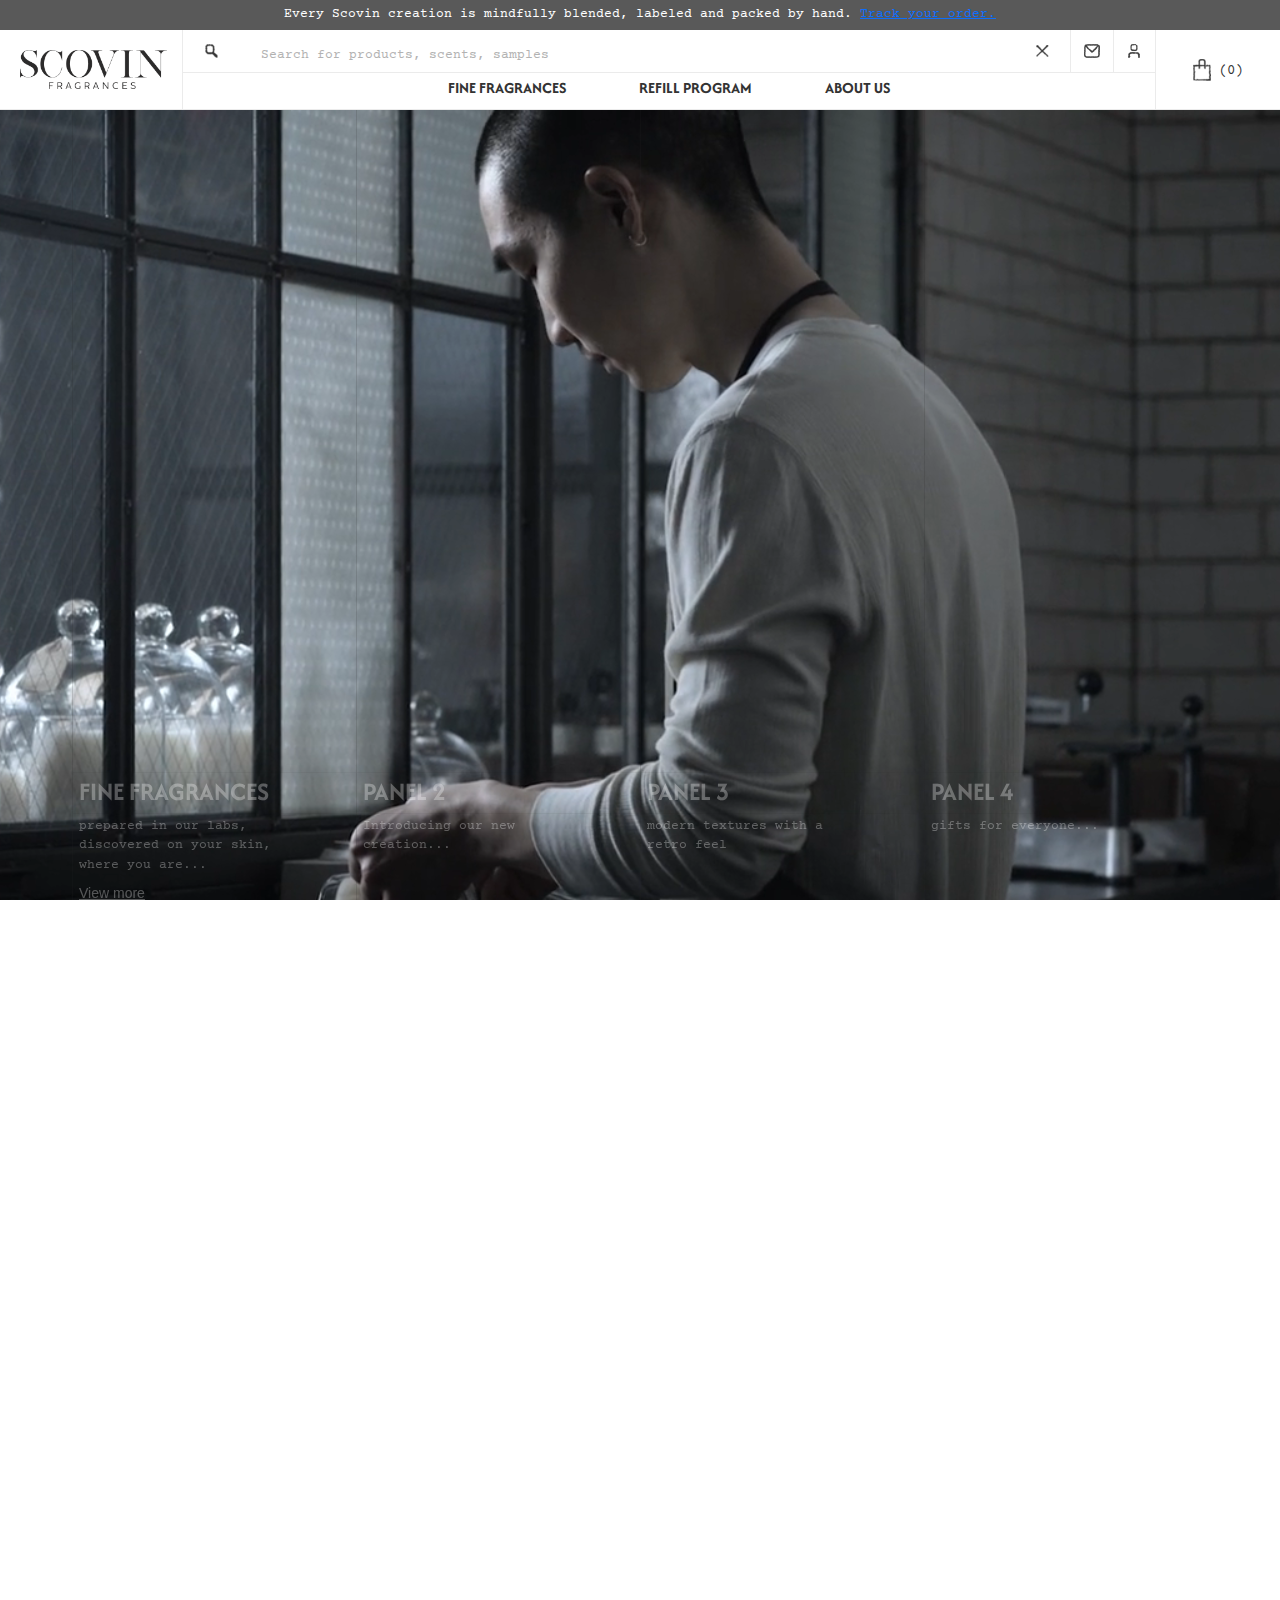
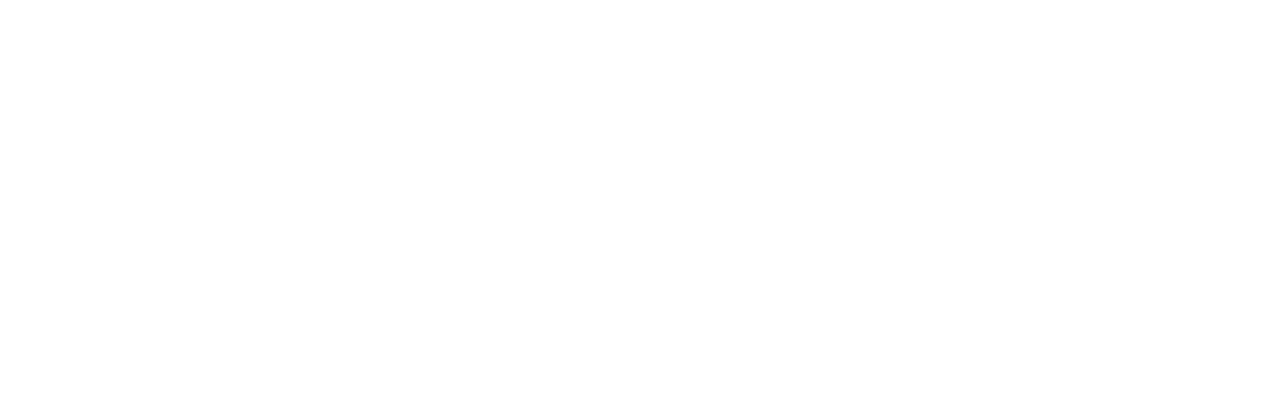
==== commit fbeb3ab1: "fixed carousel css mobile" ====
--- a/index.html
+++ b/index.html
@@ -291,6 +291,26 @@
     <!-- MAIN BODY -->
     <main>
 
+        <!-- <div id="carousel-desktop">
+
+
+
+
+        </div> -->
+
+
+
+
+
+
+
+
+
+
+
+
+
+
         <!-- CAROUSEL DESTKOP SLIDER -->
         <div id="carousel-desktop">
             <div class="carousel-container">
@@ -301,7 +321,7 @@
                             <img id="background-image" alt="Background Image" style="display: none;">
                         </div>
                         <div id="owl-demo" class="owl-carousel owl-theme">
-                            <!-- Empty Panels -->
+
                             <div class="item menu-panel" data-type="video" data-file="./images/slider/bg1.mp4">
                                 <div class="panel-content">
                                     <h2 class="panel-heading">FINE FRAGRANCES</h2>
@@ -310,11 +330,11 @@
                                         you
                                         are...
                                     </p>
-                                                                            <div class="actions">
-                                            <a href="#" class="panel-cta">View more</a>
-                                        </div>
-                                    </div>
-                                </div>
+                                    <div class="actions">
+                                        <a href="#" class="panel-cta">View more</a>
+                                    </div>
+                                </div>
+                            </div>
 
                             <div class="item menu-panel" data-type="image" data-file="./images/slider/bg2.jpg">
                                 <div class="panel-content">
@@ -351,33 +371,82 @@
             </div>
         </div>
 
-
         <!-- CAROUSEL MOBILE SLIDER -->
-        <!-- <div id="carousel-mobile">
-
-            <div id="owl-carousel-mobile" class="owl-carousel owl-theme">
-
-                <div class="item-video" data-merge="3"><a class="owl-video" href="https://vimeo.com/23924346"></a>
-                </div>
-                <div class="item-video" data-merge="1"><a class="owl-video"
-                        href="https://www.youtube.com/watch?v=JpxsRwnRwCQ"></a></div>
-                <div class="item-video" data-merge="2"><a class="owl-video"
-                        href="https://www.youtube.com/watch?v=FBu_jxT1PkA"></a></div>
-                <div class="item-video" data-merge="1"><a class="owl-video"
-                        href="https://www.youtube.com/watch?v=oy18DJwy5lI"></a></div>
-                <div class="item-video" data-merge="2"><a class="owl-video"
-                        href="https://www.youtube.com/watch?v=H3jLkJrhHKQ"></a></div>
-                <div class="item-video" data-merge="3"><a class="owl-video"
-                        href="https://www.youtube.com/watch?v=g3J4VxWIM6s"></a></div>
-                <div class="item-video" data-merge="1"><a class="owl-video"
-                        href="https://www.youtube.com/watch?v=0fhoIate4qI"></a></div>
-                <div class="item-video" data-merge="2"><a class="owl-video"
-                        href="https://www.youtube.com/watch?v=EF_kj2ojZaE"></a></div>
+        <div id="carousel-mobile" class="clear">
+
+            <div id="owl-demo-mobile" class="owl-carousel carousel-slider owl-theme owl-loaded">
+
+                <div class="slider-item" data-type="video" data-src="./images/slider/bg1.mp4">
+                    <a href="#1">
+                        <div class="slider-background">
+                            <video autoplay muted loop>
+                                <source src="./images/slider/bg1.mp4" type="video/mp4">
+                            </video>
+                        </div>
+                        <div class="slider-inner">
+                            <h2>FINE FRAGRANCES</h2>
+                            <p>Introducing our new creation...Introducing our new creation... Introducing our new
+                                creation... Introducing our new creation...</p>
+                        </div>
+                    </a>
+                </div>
+
+                <div class="slider-item" data-type="video" data-src="./images/slider/bg3.jpg">
+                    <a href="#2">
+                        <div class="slider-background">
+
+                            <img src="./images/slider/bg3.jpg">
+
+                        </div>
+                        <div class="slider-inner">
+                            <h2>PANEL 2</h2>
+                            <p>Introducing our new creation...</p>
+                        </div>
+                    </a>
+                </div>
+
+                <div class="slider-item" data-type="video" data-src="./images/slider/bg4.mp4">
+                    <a href="#3">
+                        <div class="slider-background">
+                            <video autoplay muted loop>
+                                <source src="./images/slider/bg4.mp4" type="video/mp4">
+                            </video>
+                        </div>
+                        <div class="slider-inner">
+                            <h2>PANEL 3</h2>
+                            <p>Introducing our new creation...</p>
+                        </div>
+                    </a>
+                </div>
+
+                <div class="slider-item" data-type="video" data-src="./images/slider/bg2.jpg">
+                    <a href="#4">
+                        <div class="slider-background">
+
+                            <img src="./images/slider/bg2.jpg">
+
+                        </div>
+                        <div class="slider-inner">
+                            <h2>PANEL 4</h2>
+                            <p>Introducing our new creation...</p>
+                        </div>
+                    </a>
+                </div>
+
 
             </div>
 
 
-        </div> -->
+
+        </div>
+
+
+        <div>
+            asdsadasdasd<br>
+            asdsadasdasd<br>
+            asdsadasdasd<br>
+            asdsadasdasd<br>
+        </div>
 
         <script src="https://cdnjs.cloudflare.com/ajax/libs/jquery/3.7.1/jquery.min.js"></script>
         <script src="https://cdnjs.cloudflare.com/ajax/libs/OwlCarousel2/2.3.4/owl.carousel.min.js"></script>
--- a/style.css
+++ b/style.css
@@ -512,8 +512,6 @@
 	CAROUSEL
 \* ------------------------------------------------------------ */
 
-
-
 .item .panel-heading {
     font-family: 'AfacadFlux';
     font-size: 26px;
@@ -601,7 +599,6 @@
     height: 100%;
     object-fit: cover;
     transition: opacity 0.3s ease-in-out;
-    /* Cross-fade effect */
     opacity: 1;
 }
 
@@ -639,7 +636,6 @@
 
 
 
-/* Panel content container */
 .panel-content {
     position: absolute;
     top: 73.5%;
@@ -651,10 +647,8 @@
     z-index: 1;
     padding: 10px;
     padding: 0 0 25px;
-    /* transition: opacity .3s; */
-}
-
-/* Hover effect to move the text up */
+}
+
 .menu-panel:hover .panel-content {
     top: 68.5%;
     opacity: 1 !important;
@@ -664,7 +658,6 @@
     opacity: 1 !important;
 }
 
-/* Content styles */
 .panel-heading {
     font-size: 1.5rem;
     margin: 0;
@@ -680,11 +673,8 @@
     -webkit-box-orient: vertical;
     overflow: hidden;
     -webkit-line-clamp: 3;
-    /* Limit to 3 lines */
     line-height: 1.5;
-    /* Adjust line height for proper spacing */
     max-height: calc(1.5em * 3);
-    /* Ensure the height matches 3 lines of text */
 }
 
 .panel-cta {
@@ -696,11 +686,151 @@
 
 .menu-panel.focused {
     transform: scale(1.1);
-    /* Add zoom effect */
     opacity: 1;
-    /* Make it more prominent */
     transition: transform 0.3s ease, opacity 0.3s ease;
 }
+
+
+
+/* ------------------------------------------------------------ *\
+	CAROUSEL MOBILE
+\* ------------------------------------------------------------ */
+
+#carousel-mobile {
+    position: relative;
+}
+
+#carousel-mobile .carousel-slider {
+    height: 100vh;
+    width: 100%;
+}
+
+.carousel-slider .slider-item {
+    display: flex;
+    justify-content: flex-end;
+    height: calc(100vh - 110px);
+    flex-direction: column;
+}
+
+.carousel-slider .slider-item a {
+    display: flex;
+    align-items: baseline;
+    flex-direction: column;
+    justify-content: end;
+    text-decoration: unset;
+    color: inherit;
+    height: 100vh;
+    margin-bottom: 50px;
+}
+
+#owl-demo-mobile .owl-dots {
+    position: absolute;
+    top: unset;
+    bottom: 140px;
+    padding: 0 2em;
+    margin-top: 0;
+    display: flex;
+}
+
+#owl-demo-mobile .slider-inner {
+    position: relative;
+    z-index: 9;
+    width: 65%;
+}
+
+#owl-demo-mobile .slider-background video {
+    position: absolute;
+    top: 0;
+    height: 100vh;
+    width: 100%;
+    object-fit: cover;
+    z-index: 1;
+    left: 50%;
+    transform: translateX(-50%);
+}
+
+#owl-demo-mobile .slider-background img {
+    position: absolute;
+    top: 0;
+    height: 100vh;
+    width: 100%;
+    object-fit: cover;
+    z-index: 1;
+    left: 50%;
+    transform: translateX(-50%);
+}
+
+#owl-demo-mobile .slider-inner {
+    padding: 0 2em;
+}
+
+#owl-demo-mobile .slider-inner h2 {
+    font-family: 'AfacadFlux';
+    font-size: 26px;
+    font-weight: 700;
+    color: #FFF;
+    margin-bottom: 0;
+    text-transform: uppercase;
+    text-align: left;
+    opacity: .9;
+}
+
+
+
+#owl-demo-mobile .slider-inner p {
+    font-family: 'Courier Prime';
+    font-size: 13px;
+    font-weight: 400;
+    text-align: left;
+    margin-top: 0;
+    color: #FFF;
+    opacity: .85;
+}
+
+
+
+#owl-demo-mobile .owl-dots .owl-dot span {
+    width: 24px !important;
+    height: 1px !important;
+    margin: 0px !important;
+    margin-right: 10px !important;
+    border-radius: 30px !important;
+}
+
+#owl-demo-mobile .owl-dots .owl-dot:first-child {
+    margin-left: 0;
+}
+
+#owl-demo-mobile .owl-dots .owl-dot span::before {
+    content: '';
+    padding: 15px 15px;
+}
+
+
+
+
+
+
+
+
+
+
+
+
+
+
+
+
+
+
+
+
+
+
+
+
+
+
 
 
 
@@ -772,6 +902,12 @@
     }
 }
 
+@media (max-width: 1136px) {
+    .carousel-inner-wrapper {
+        width: 100%;
+    }
+}
+
 @media (max-width: 1080px) {
     .nav-bar a {
         font-size: 13px;
@@ -781,9 +917,7 @@
 
 
 @media (max-width: 1024px) {
-    .carousel-inner-wrapper {
-        width: 100%;
-    }
+
 
     .item .panel-heading,
     .item .panel-description,
@@ -799,16 +933,16 @@
         top: 63.5%;
         opacity: 1 !important;
     }
-/* 
+
     #carousel-desktop {
         display: none !important;
     }
 
     #carousel-mobile {
         display: block !important;
-    } */
-
-   
+    }
+
+
 }
 
 
@@ -866,7 +1000,7 @@
     }
 
 
-    
+
 
 
 }
@@ -926,6 +1060,22 @@
         height: 15px;
     }
 
+    .carousel-slider .slider-item {
+        height: calc(100vh - 90px);
+    }
+
+
+    #owl-demo-mobile .owl-dots {
+        position: absolute;
+        top: unset;
+        bottom: 140px;
+        padding: 0 2em;
+        margin-top: 0;
+        display: flex;
+    }
+
+
+
 
 
 
@@ -942,7 +1092,7 @@
     .panel-content {
         opacity: .95;
     }
-    
+
     .panel-description {
         opacity: 0.8;
     }
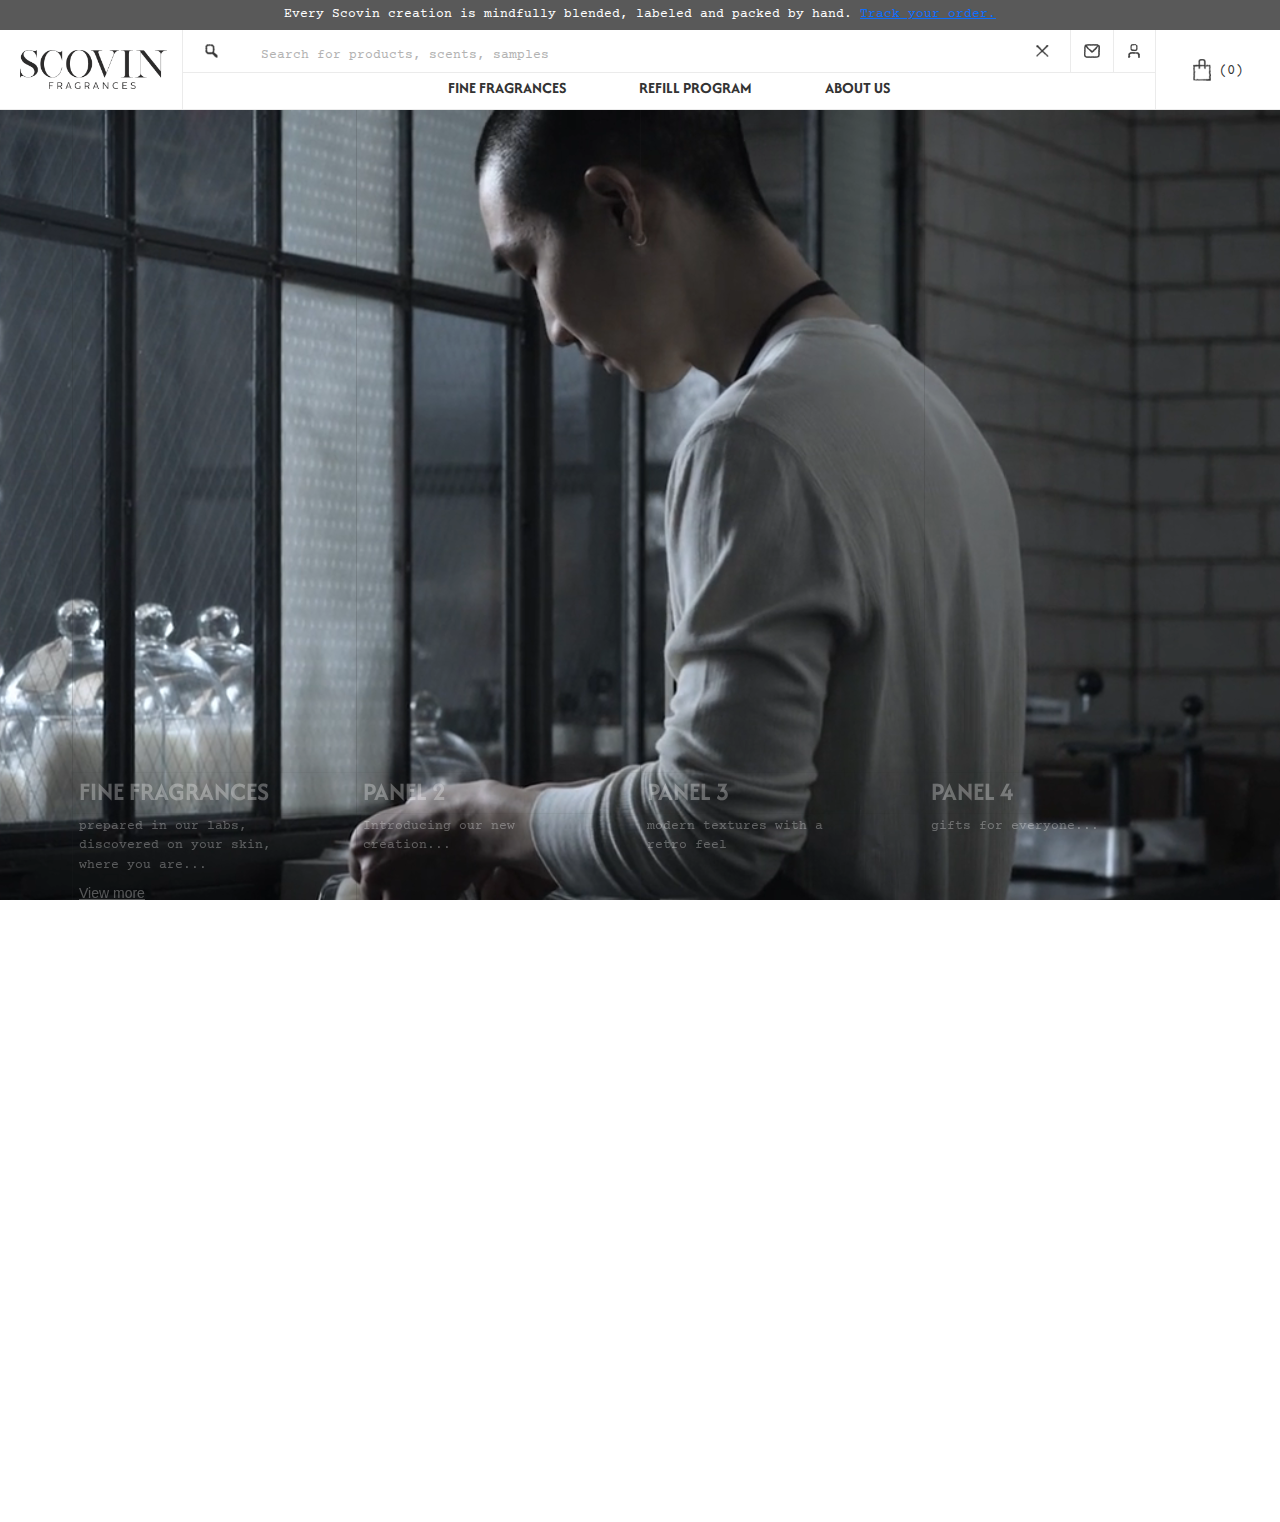
==== commit 5f355a62: "unlocked second section" ====
--- a/index.html
+++ b/index.html
@@ -310,10 +310,10 @@
 
 
 
-
-        <!-- CAROUSEL DESTKOP SLIDER -->
-        <div id="carousel-desktop">
-            <div class="carousel-container">
+        <div class="carousel-container clear">
+
+            <!-- CAROUSEL DESTKOP SLIDER -->
+            <div id="carousel-desktop">
                 <div class="carousel-wrapper">
                     <div class="carousel-inner-wrapper">
                         <div id="background-media-container">
@@ -369,89 +369,124 @@
 
                 </div>
             </div>
+
+            <!-- CAROUSEL MOBILE SLIDER -->
+            <div id="carousel-mobile" class="clear">
+
+                <div id="owl-demo-mobile" class="owl-carousel carousel-slider owl-theme owl-loaded">
+
+                    <div class="slider-item" data-type="video" data-src="./images/slider/bg1.mp4">
+                        <a href="#1">
+                            <div class="slider-background">
+                                <video autoplay muted loop>
+                                    <source src="./images/slider/bg1.mp4" type="video/mp4">
+                                </video>
+                            </div>
+                            <div class="slider-inner">
+                                <h2>FINE FRAGRANCES</h2>
+                                <p>Introducing our new creation...Introducing our new creation... Introducing our new
+                                    creation... Introducing our new creation...</p>
+                            </div>
+                        </a>
+                    </div>
+
+                    <div class="slider-item" data-type="video" data-src="./images/slider/bg3.jpg">
+                        <a href="#2">
+                            <div class="slider-background">
+
+                                <img src="./images/slider/bg3.jpg">
+
+                            </div>
+                            <div class="slider-inner">
+                                <h2>PANEL 2</h2>
+                                <p>Introducing our new creation...</p>
+                            </div>
+                        </a>
+                    </div>
+
+                    <div class="slider-item" data-type="video" data-src="./images/slider/bg4.mp4">
+                        <a href="#3">
+                            <div class="slider-background">
+                                <video autoplay muted loop>
+                                    <source src="./images/slider/bg4.mp4" type="video/mp4">
+                                </video>
+                            </div>
+                            <div class="slider-inner">
+                                <h2>PANEL 3</h2>
+                                <p>Introducing our new creation...</p>
+                            </div>
+                        </a>
+                    </div>
+
+                    <div class="slider-item" data-type="video" data-src="./images/slider/bg2.jpg">
+                        <a href="#4">
+                            <div class="slider-background">
+
+                                <img src="./images/slider/bg2.jpg">
+
+                            </div>
+                            <div class="slider-inner">
+                                <h2>PANEL 4</h2>
+                                <p>Introducing our new creation...</p>
+                            </div>
+                        </a>
+                    </div>
+
+
+                </div>
+
+
+
+            </div>
         </div>
 
-        <!-- CAROUSEL MOBILE SLIDER -->
-        <div id="carousel-mobile" class="clear">
-
-            <div id="owl-demo-mobile" class="owl-carousel carousel-slider owl-theme owl-loaded">
-
-                <div class="slider-item" data-type="video" data-src="./images/slider/bg1.mp4">
-                    <a href="#1">
-                        <div class="slider-background">
-                            <video autoplay muted loop>
-                                <source src="./images/slider/bg1.mp4" type="video/mp4">
-                            </video>
-                        </div>
-                        <div class="slider-inner">
-                            <h2>FINE FRAGRANCES</h2>
-                            <p>Introducing our new creation...Introducing our new creation... Introducing our new
-                                creation... Introducing our new creation...</p>
-                        </div>
-                    </a>
-                </div>
-
-                <div class="slider-item" data-type="video" data-src="./images/slider/bg3.jpg">
-                    <a href="#2">
-                        <div class="slider-background">
-
-                            <img src="./images/slider/bg3.jpg">
-
-                        </div>
-                        <div class="slider-inner">
-                            <h2>PANEL 2</h2>
-                            <p>Introducing our new creation...</p>
-                        </div>
-                    </a>
-                </div>
-
-                <div class="slider-item" data-type="video" data-src="./images/slider/bg4.mp4">
-                    <a href="#3">
-                        <div class="slider-background">
-                            <video autoplay muted loop>
-                                <source src="./images/slider/bg4.mp4" type="video/mp4">
-                            </video>
-                        </div>
-                        <div class="slider-inner">
-                            <h2>PANEL 3</h2>
-                            <p>Introducing our new creation...</p>
-                        </div>
-                    </a>
-                </div>
-
-                <div class="slider-item" data-type="video" data-src="./images/slider/bg2.jpg">
-                    <a href="#4">
-                        <div class="slider-background">
-
-                            <img src="./images/slider/bg2.jpg">
-
-                        </div>
-                        <div class="slider-inner">
-                            <h2>PANEL 4</h2>
-                            <p>Introducing our new creation...</p>
-                        </div>
-                    </a>
-                </div>
-
-
-            </div>
-
-
-
-        </div>
-
-
-        <div>
-            asdsadasdasd<br>
-            asdsadasdasd<br>
-            asdsadasdasd<br>
-            asdsadasdasd<br>
+
+
+
+        <div id="footer">
+            <p>
+                <asdsadasdasd<br>
+                    asdsadasdasd<br>
+                    asdsadasdasd<br>
+                    asdsadasdasd<br>
+            </p>
+            <p>
+                <asdsadasdasd<br>
+                    asdsadasdasd<br>
+                    asdsadasdasd<br>
+                    asdsadasdasd<br>
+            </p>
+            <p>
+                <asdsadasdasd<br>
+                    asdsadasdasd<br>
+                    asdsadasdasd<br>
+                    asdsadasdasd<br>
+            </p>
+            <p>
+                <asdsadasdasd<br>
+                    asdsadasdasd<br>
+                    asdsadasdasd<br>
+                    asdsadasdasd<br>
+            </p>
+            <p>
+                <asdsadasdasd<br>
+                    asdsadasdasd<br>
+                    asdsadasdasd<br>
+                    asdsadasdasd<br>
+            </p>
+            <p>
+                <asdsadasdasd<br>
+                    asdsadasdasd<br>
+                    asdsadasdasd<br>
+                    asdsadasdasd<br>
+            </p>
+
         </div>
 
         <script src="https://cdnjs.cloudflare.com/ajax/libs/jquery/3.7.1/jquery.min.js"></script>
         <script src="https://cdnjs.cloudflare.com/ajax/libs/OwlCarousel2/2.3.4/owl.carousel.min.js"></script>
 
-        </div>
+
 
 
     </main>
--- a/style.css
+++ b/style.css
@@ -113,7 +113,7 @@
     padding: 0;
     width: 100%;
     height: 100%;
-    overflow: hidden;
+    overflow-x: hidden;
 }
 
 .hidden {
@@ -129,6 +129,9 @@
 }
 
 
+.clear {
+    clear: both; /* Ensures no floating elements affect this element */
+}
 
 
 
@@ -572,7 +575,7 @@
 .carousel-container {
     position: relative;
     width: 100%;
-    height: 100vh;
+    height: 100%;
     overflow: hidden;
 }
 
@@ -698,6 +701,7 @@
 
 #carousel-mobile {
     position: relative;
+    display: none;
 }
 
 #carousel-mobile .carousel-slider {
@@ -719,7 +723,7 @@
     justify-content: end;
     text-decoration: unset;
     color: inherit;
-    height: 100vh;
+    height: 100%;
     margin-bottom: 50px;
 }
 
@@ -735,13 +739,13 @@
 #owl-demo-mobile .slider-inner {
     position: relative;
     z-index: 9;
-    width: 65%;
+    width: 70%;
 }
 
 #owl-demo-mobile .slider-background video {
     position: absolute;
     top: 0;
-    height: 100vh;
+    height: 100%;
     width: 100%;
     object-fit: cover;
     z-index: 1;
@@ -752,7 +756,7 @@
 #owl-demo-mobile .slider-background img {
     position: absolute;
     top: 0;
-    height: 100vh;
+    height: 100%;
     width: 100%;
     object-fit: cover;
     z-index: 1;
@@ -762,6 +766,7 @@
 
 #owl-demo-mobile .slider-inner {
     padding: 0 2em;
+    position: relative;
 }
 
 #owl-demo-mobile .slider-inner h2 {
@@ -809,6 +814,14 @@
 
 
 
+/* ------------------------------------------------------------ *\
+	FOOTER
+\* ------------------------------------------------------------ */
+
+#footer {
+    position: relative;
+    height: 500px;
+}
 
 
 
@@ -1040,7 +1053,7 @@
     #header .shopping-bag {
         justify-content: end;
         align-items: center;
-        width: 50px;
+        width: 40px;
         border-left: unset;
     }
 
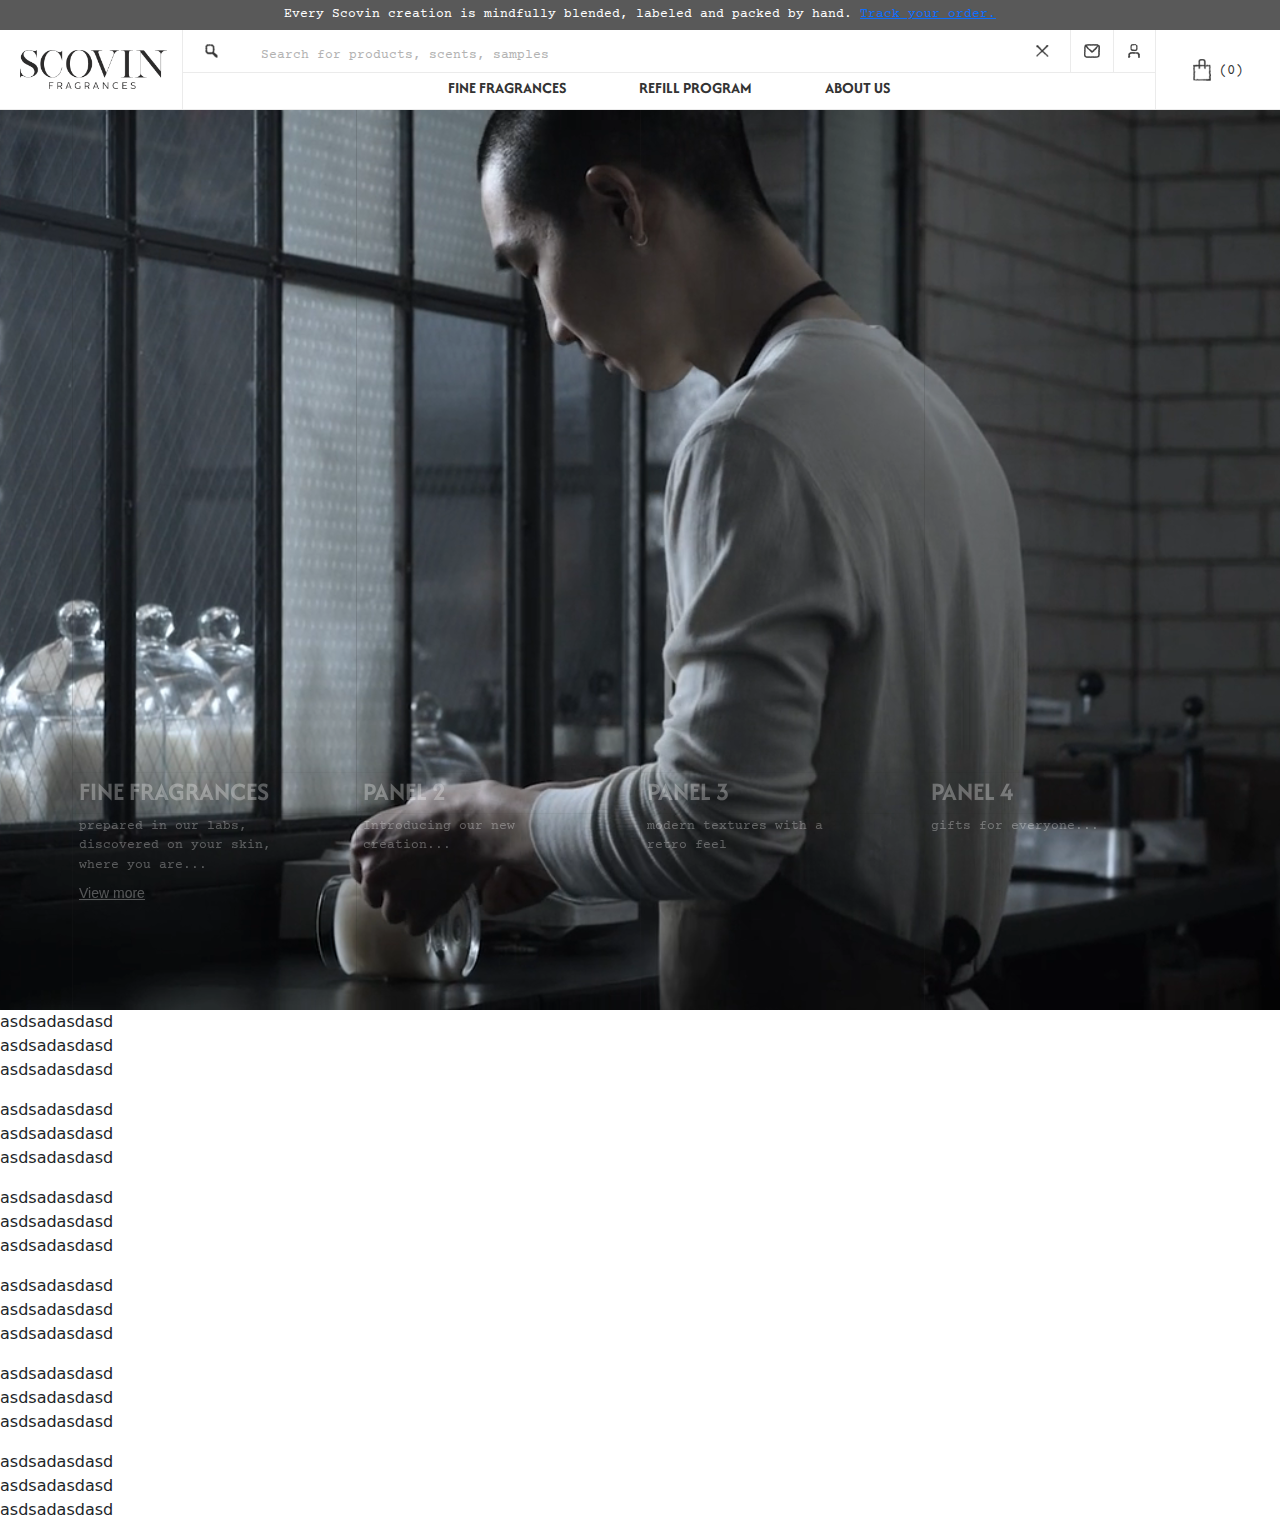
==== commit d91a492a: "update" ====
--- a/index.html
+++ b/index.html
@@ -291,33 +291,14 @@
     <!-- MAIN BODY -->
     <main>
 
-        <!-- <div id="carousel-desktop">
-
-
-
-
-        </div> -->
-
-
-
-
-
-
-
-
-
-
-
-
-
-        <div class="carousel-container clear">
+           <div class="carousel-container clear">
 
             <!-- CAROUSEL DESTKOP SLIDER -->
             <div id="carousel-desktop">
                 <div class="carousel-wrapper">
                     <div class="carousel-inner-wrapper">
                         <div id="background-media-container">
-                            <video id="background-video" autoplay muted loop></video>
+                            <video id="background-video"  autoplay muted playsinline loop></video>
                             <img id="background-image" alt="Background Image" style="display: none;">
                         </div>
                         <div id="owl-demo" class="owl-carousel owl-theme">
@@ -378,12 +359,12 @@
                     <div class="slider-item" data-type="video" data-src="./images/slider/bg1.mp4">
                         <a href="#1">
                             <div class="slider-background">
-                                <video autoplay muted loop>
+                                <video  autoplay muted playsinline loop class="slider-video">
                                     <source src="./images/slider/bg1.mp4" type="video/mp4">
                                 </video>
                             </div>
                             <div class="slider-inner">
-                                <h2>FINE FRAGRANCES</h2>
+                                <h2>FINE FRAGRANCE</h2>
                                 <p>Introducing our new creation...Introducing our new creation... Introducing our new
                                     creation... Introducing our new creation...</p>
                             </div>
@@ -394,7 +375,7 @@
                         <a href="#2">
                             <div class="slider-background">
 
-                                <img src="./images/slider/bg3.jpg">
+                                <img class="slider-image" src="./images/slider/bg3.jpg">
 
                             </div>
                             <div class="slider-inner">
@@ -407,7 +388,7 @@
                     <div class="slider-item" data-type="video" data-src="./images/slider/bg4.mp4">
                         <a href="#3">
                             <div class="slider-background">
-                                <video autoplay muted loop>
+                                <video  autoplay muted playsinline loop>
                                     <source src="./images/slider/bg4.mp4" type="video/mp4">
                                 </video>
                             </div>
--- a/style.css
+++ b/style.css
@@ -113,7 +113,7 @@
     padding: 0;
     width: 100%;
     height: 100%;
-    overflow-x: hidden;
+    /* overflow-x: hidden; */
 }
 
 .hidden {
@@ -130,7 +130,8 @@
 
 
 .clear {
-    clear: both; /* Ensures no floating elements affect this element */
+    clear: both;
+    /* Ensures no floating elements affect this element */
 }
 
 
@@ -702,10 +703,11 @@
 #carousel-mobile {
     position: relative;
     display: none;
+    height: calc(100vh - 90px);
 }
 
 #carousel-mobile .carousel-slider {
-    height: 100vh;
+    height: 100%;
     width: 100%;
 }
 
@@ -745,13 +747,15 @@
 #owl-demo-mobile .slider-background video {
     position: absolute;
     top: 0;
-    height: 100%;
     width: 100%;
     object-fit: cover;
     z-index: 1;
     left: 50%;
     transform: translateX(-50%);
-}
+    height: 100vh;
+}
+
+
 
 #owl-demo-mobile .slider-background img {
     position: absolute;
@@ -763,6 +767,8 @@
     left: 50%;
     transform: translateX(-50%);
 }
+
+
 
 #owl-demo-mobile .slider-inner {
     padding: 0 2em;
@@ -1073,9 +1079,7 @@
         height: 15px;
     }
 
-    .carousel-slider .slider-item {
-        height: calc(100vh - 90px);
-    }
+
 
 
     #owl-demo-mobile .owl-dots {
@@ -1123,7 +1127,17 @@
         position: absolute;
         top: 0;
     }
-}
+
+    .carousel-slider .slider-item a {
+        margin-bottom: 120px;
+    }
+
+    #owl-demo-mobile .owl-dots {
+        bottom: 130px;
+    }
+}
+
+
 
 @media (max-width: 430px) {
 
@@ -1138,4 +1152,5 @@
 
 
 
+
 }